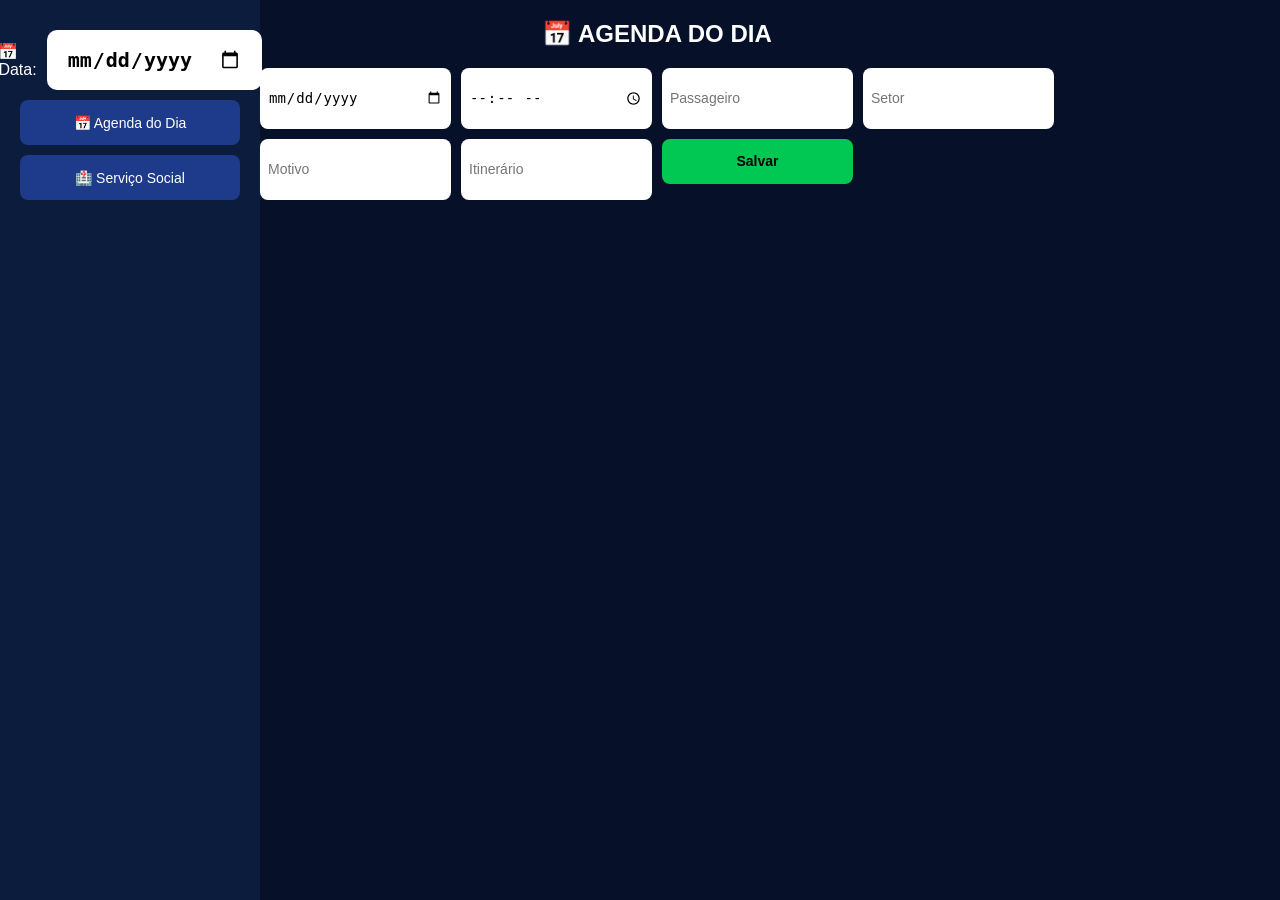
==== agenda.html @ dccde162 "Update agenda.html" ====
<!doctype html>
<html lang="pt-BR">

<head>
<meta charset="utf-8">
<title>Painel Frota</title>

<style>

body{
  margin:0;
  background:#071029;
  color:white;
  font-family:Arial;
}

/* LAYOUT */
.layout{
  display:flex;
  height:100vh;
}

.sidebar{
  width:220px;
  background:#0b1c3d;
  padding:20px;
}

.sidebar h2{
  text-align:center;
}

.sidebar button{
  width:100%;
  margin-bottom:10px;
  padding:12px;
  border:none;
  background:#1e3a8a;
  border-radius:8px;
  color:white;
  cursor:pointer;
}

.conteudo{
  flex:1;
  padding:20px;
  overflow:auto;
}

/* KPIs */
.kpis{
  display:flex;
  gap:10px;
  margin-bottom:20px;
}

.card{
  flex:1;
  background:#1e2f5c;
  padding:15px;
  text-align:center;
  border-radius:10px;
}

/* FORM */
.formulario{
  display:grid;
  grid-template-columns:repeat(4,1fr);
  gap:10px;
  margin-bottom:20px;
}

.formulario input, select, button{
  height:45px;
  border-radius:8px;
  border:none;
  font-size:14px;
  padding:8px;
}

.formulario button{
  background:#00c853;
  font-weight:bold;
  cursor:pointer;
}

/* TABLE */
table{
  width:100%;
  border-collapse:collapse;
}

th{
  background:#2c4078;
  padding:10px;
}

td{
  padding:8px;
  text-align:center;
  border:1px solid #1e2f5c;
}
  
td[contenteditable="true"]{
  cursor:text;
}

td[contenteditable="true"]:focus{
  background:#1e3a8a;
  outline:none;
}

tr:nth-child(even){
  background:#0c1d40;
}

/* STATUS */
.status{
  padding:4px 8px;
  border-radius:10px;
  font-size:12px;
}

.pendente{background:#fbc02d}
.ok{background:#00c853}
.cancelado{background:#d32f2f}

</style>
</head>

<body>






  

<div class="layout">


 

<!-- MENU --><aside class="sidebar">

<div style="
  display:flex;
  justify-content:center;
  align-items:center;
  gap:10px;
  padding:10px;
">

  <label>📅 Data:</label>

  <input
  type="date"
  id="filtroData"
  onchange="carregarAgenda();
    carregarSocial()"
    style="
      padding:20px;
      border-radius:10px;
      border:none;
      font-size:20px;
      font-weight:bold;
      height:20px;
    "
  >

</div>




  
  <button onclick="mostrarTela('agenda')">📅 Agenda do Dia</button>
  <button onclick="mostrarTela('social')">🏥 Serviço Social</button>
</aside>

<main>

  <!-- AGENDA DO DIA -->
  <div id="telaAgenda">

  <h2 style="text-align:center;">📅 AGENDA DO DIA</h2>

  <div class="formulario">

    <input type="date" id="dataAgenda">
    <input type="time" id="horaAgenda">

    <input type="text" id="passageiroAgenda" placeholder="Passageiro">
    <input type="text" id="setorAgenda" placeholder="Setor">
    <input type="text" id="motivoAgenda" placeholder="Motivo">
    <input type="text" id="itinerarioAgenda" placeholder="Itinerário">

    <button onclick="salvarAgenda()">Salvar</button>

  </div>

  <div id="tabelaAgenda"></div>

</div>
  <!-- SERVIÇO SOCIAL -->
  <div id="telaSocial" style="display:none;">

  <h2 style="text-align:center;">🏥 AGENDA SERVIÇO SOCIAL</h2>

  <div class="formulario">

    <input type="date" id="dataSocial">

    <select id="periodoSocial">
      <option value="">Selecione o período</option>
      <option value="MANHÃ">MANHÃ</option>
      <option value="TARDE">TARDE</option>
    </select>

    <input type="text" id="passageiroSocial" placeholder="Passageiro">
    <input type="text" id="motivoSocial" placeholder="Motivo">
    <input type="text" id="itinerarioSocial" placeholder="Itinerário">

    <button onclick="salvarSocial()">Salvar</button>

  </div>



</div>
</main>



<script>

// =========================
// CONFIG
// =========================
const API_URL = "https://script.google.com/macros/s/AKfycbzRvc4ool4NLPyooFWJ-j-zzA49eV3-S1opO0h8Y_mKwrRRr5gr_MSVM9m4Zelsj-HI4g/exec";

  const SHEETS = {
  AGENDA: "AGENDA DO DIA",
  SOCIAL: "AGENDA SERVIÇO SOCIAL"

};


// =========================
// HELPERS
// =========================
const escapeHTML = str =>
  String(str ?? "")
    .replace(/&/g,"&amp;")
    .replace(/</g,"&lt;")
    .replace(/>/g,"&gt;")
    .replace(/"/g,"&quot;");

function statusHTML(s){
  const map = {
    "PENDENTE":"pendente",
    "CONCLUÍDO":"ok",
    "CANCELADO":"cancelado"
  };
  return `<span class="status ${map[s]||""}">${s||""}</span>`;
}

let loaded = {
  agenda: false,
  social: false
};

function mostrarTela(tela){

  telaAgenda.style.display = tela === "agenda" ? "block" : "none";
  telaSocial.style.display = tela === "social" ? "block" : "none";

  if(tela === "agenda" && !loaded.agenda){
    carregarAgenda();
    loaded.agenda = true;
  }

  if(tela === "social" && !loaded.social){
    carregarSocial();
    loaded.social = true;
  }
}
  

function toast(msg){
  console.log(msg);
  alert(msg); // pode evoluir depois
}

function formatarDataBR(dataISO){
  if(!dataISO) return "";
  const [ano, mes, dia] = dataISO.split("-");
  return `${dia}/${mes}/${ano}`;
}

function formatarHoraBR(hora){
  if(!hora) return "";
  return hora.slice(0,5); // HH:mm
}





  

// =========================
// API LAYER
// =========================
const API = {

  async listar(sheet){
    const res = await fetch(`${API_URL}?agenda=${sheet}`);
    return await res.json();
  },

  async salvar(data){
    await fetch(API_URL,{
      method:"POST",
      body:data
    });
  }

};

// =========================
// TABLE ENGINE
// =========================
dados.sort((a,b) => a[2].localeCompare(b[2]));
  
function renderTabela({target, dados, colunas, sheet}){

  let html = `
  <table>
    <thead><tr>
      ${colunas.map(c=>`<th>${c.label}</th>`).join("")}
      <th>Ações</th>
    </tr></thead>
    <tbody>
  `;

  dados.forEach(v => {

    const id = v[0];

    html += "<tr>";

    colunas.forEach(c => {

      let valor = v[c.index];

      if(c.render){
        valor = c.render(valor);
      } else {
        valor = escapeHTML(valor);
      }

      if(c.editable){
        html += `
        <td contenteditable="true"
          onblur="editarCampo('${id}','${c.field}',this.innerText,'${sheet}')">
          ${valor}
        </td>`;
      } else {
        html += `<td>${valor}</td>`;
      }

    });

    html += `
      <td>
        <button onclick="deletar('${id}','${sheet}')">🗑️</button>
      </td>
    `;

    html += "</tr>";

  });

  html += "</tbody></table>";

  document.getElementById(target).innerHTML = html;
}


// =========================
// CONTROLLERS
// =========================

async function carregarAgenda(){
  
  const dataSelecionada = filtroData.value;
  const res = await API.listar(SHEETS.AGENDA);

  if(!res.success){
    toast("Erro: " + res.erro);
    return;
  }

  let dados = res.dados;

  // ✅ FILTRO POR DATA
  if(dataSelecionada){
    dados = dados.filter(v => v[1] === dataSelecionada);
  }

  dados.sort((a,b) => a[2].localeCompare(b[2]));

  renderTabela({
    target:"tabelaAgenda",
    dados:res.dados,
    sheet:SHEETS.AGENDA, // ✅ corrigido
    colunas:[
      {label:"Data", index:1, field:"data", editable:true, render:(v)=>formatarDataBR(v)},
      {label:"Hora", index:2, field:"hora", editable:true, render:(v)=>formatarHoraBR(v)},
      {label:"Passageiro", index:3, field:"passageiro", editable:true},
      {label:"Setor", index:4, field:"setor", editable:true},
      {label:"Motivo", index:5, field:"motivo", editable:true},
      {label:"Itinerário", index:6, field:"itinerario", editable:true},
      {label:"Status", index:7, field:"status", render:statusHTML}
    ]
  });
}



async function carregarSocial(){

  const res = await API.listar(SHEETS.SOCIAL);

  if(!res.success){
    toast("Erro: " + res.erro);
    return;
  }
  
  dados.sort((a,b) => a[2].localeCompare(b[2]));
  
  renderTabela({
    target:"tabelaServicoSocial",
    dados:res.dados,
    sheet:SHEETS.SOCIAL, // ✅ corrigido
    colunas:[
      {label:"Data", index:1, field:"data", editable:true, render:(v)=>formatarDataBR(v)},
      {label:"Período", index:2, field:"hora", editable:true},
      {label:"Passageiro", index:3, field:"passageiro", editable:true},
      {label:"Motivo", index:5, field:"motivo", editable:true},
      {label:"Itinerário", index:6, field:"itinerario", editable:true},
      {label:"Status", index:7, field:"status", render:statusHTML}
    ]
  });
}


// =========================
// ACTIONS
// =========================

async function salvarAgenda(){

  const form = new FormData();

  form.append("acao","novo");
  form.append("agenda", SHEETS.AGENDA); // ✅ corrigido

  form.append("data", dataAgenda.value);
  form.append("hora", horaAgenda.value);
  form.append("passageiro", passageiroAgenda.value);
  form.append("setor", setorAgenda.value);
  form.append("motivo", motivoAgenda.value);
  form.append("itinerario", itinerarioAgenda.value);

  await API.salvar(form);

  limparAgenda();
  carregarAgenda();
  toast("Salvo ✅");
}


async function salvarSocial(){

  const form = new FormData();

  form.append("acao","novo");
  form.append("agenda", SHEETS.SOCIAL); // ✅ corrigido

  form.append("data", dataSocial.value);
  form.append("hora", periodoSocial.value);
  form.append("passageiro", passageiroSocial.value);
  form.append("setor","");
  form.append("motivo", motivoSocial.value);
  form.append("itinerario", itinerarioSocial.value);

  await API.salvar(form);

  limparSocial();
  carregarSocial();
  toast("Salvo ✅");
}


// =========================
// EDIT / DELETE
// =========================

async function editarCampo(id, campo, valor, agenda){
  const form = new FormData();
  form.append("acao","editar_campo");
  form.append("id",id);
  form.append("campo",campo);
  form.append("valor",valor);
  form.append("agenda",agenda);

  await API.salvar(form);
}

async function deletar(id, agenda){

  if(!confirm("Deseja excluir?")) return;

  const form = new FormData();
  form.append("acao","deletar");
  form.append("id",id);
  form.append("agenda",agenda);

  await API.salvar(form);

  carregarAgenda();
  carregarSocial();

  toast("Excluído ✅");
}



// =========================
// UTILS
// =========================

function limparAgenda(){
  ["dataAgenda","horaAgenda","passageiroAgenda","setorAgenda","motivoAgenda","itinerarioAgenda"]
  .forEach(id=>document.getElementById(id).value="");
}

function limparSocial(){
  ["dataSocial","periodoSocial","passageiroSocial","motivoSocial","itinerarioSocial"]
  .forEach(id=>document.getElementById(id).value="");
}

function mostrarTela(tela){

  telaAgenda.style.display = tela === "agenda" ? "block" : "none";
  telaSocial.style.display = tela === "social" ? "block" : "none";
}


// =========================
// INIT
// =========================

function init(){

  const hoje = new Date().toISOString().split("T")[0];
  filtroData.value = hoje;

  mostrarTela("agenda");
  carregarAgenda();
}

init();

</script>

</body>
</html>
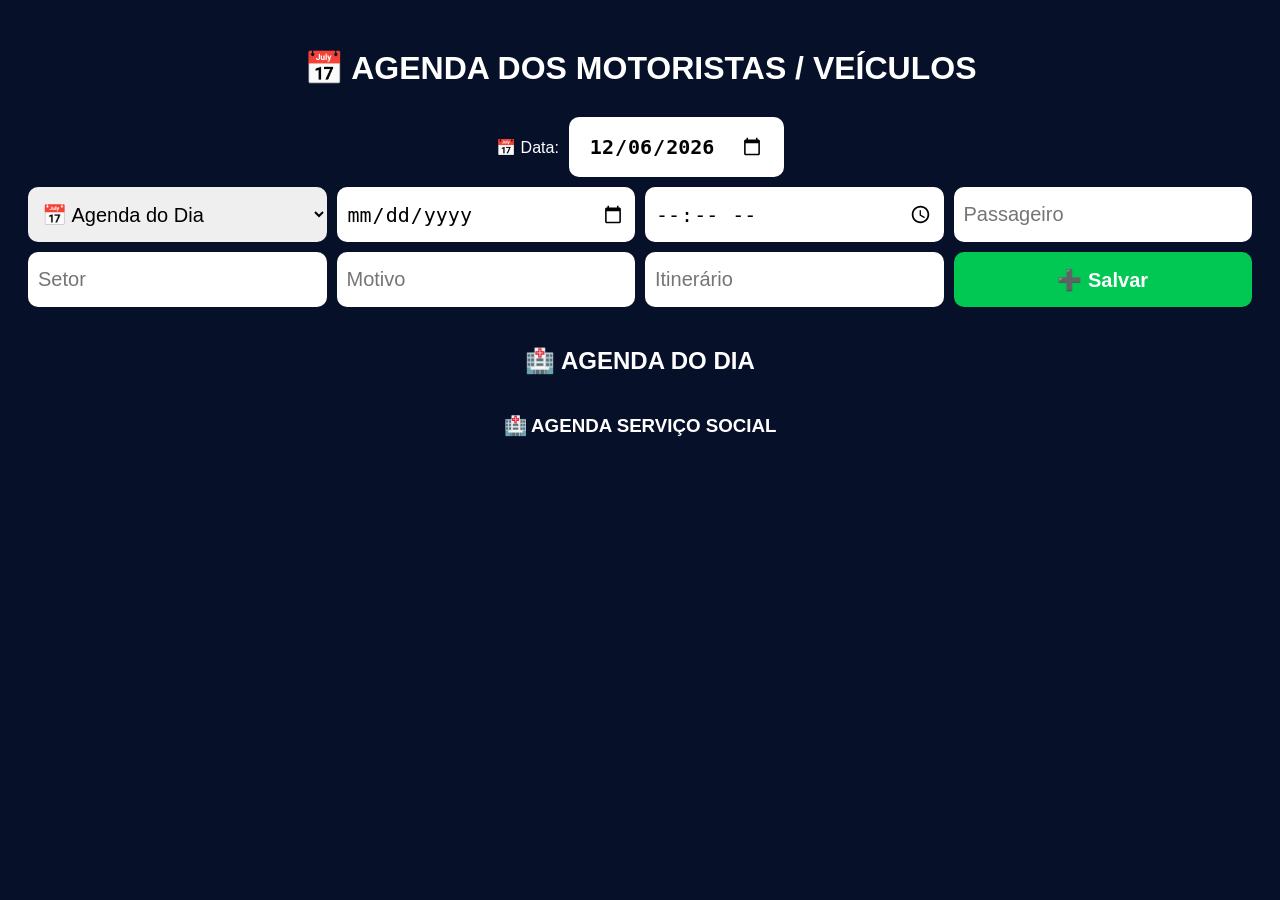
==== commit c367f1be: "Update agenda.html" ====
--- a/agenda.html
+++ b/agenda.html
@@ -2,89 +2,25 @@
 <html lang="pt-BR">
 
 <head>
+
 <meta charset="utf-8">
-<title>Painel Frota</title>
+
+<title>Agenda Completa</title>
 
 <style>
 
 body{
-  margin:0;
   background:#071029;
   color:white;
   font-family:Arial;
-}
-
-/* LAYOUT */
-.layout{
-  display:flex;
-  height:100vh;
-}
-
-.sidebar{
-  width:220px;
-  background:#0b1c3d;
   padding:20px;
 }
 
-.sidebar h2{
+h1{
   text-align:center;
-}
-
-.sidebar button{
-  width:100%;
-  margin-bottom:10px;
-  padding:12px;
-  border:none;
-  background:#1e3a8a;
-  border-radius:8px;
-  color:white;
-  cursor:pointer;
-}
-
-.conteudo{
-  flex:1;
-  padding:20px;
-  overflow:auto;
-}
-
-/* KPIs */
-.kpis{
-  display:flex;
-  gap:10px;
   margin-bottom:20px;
 }
 
-.card{
-  flex:1;
-  background:#1e2f5c;
-  padding:15px;
-  text-align:center;
-  border-radius:10px;
-}
-
-/* FORM */
-.formulario{
-  display:grid;
-  grid-template-columns:repeat(4,1fr);
-  gap:10px;
-  margin-bottom:20px;
-}
-
-.formulario input, select, button{
-  height:45px;
-  border-radius:8px;
-  border:none;
-  font-size:14px;
-  padding:8px;
-}
-
-.formulario button{
-  background:#00c853;
-  font-weight:bold;
-  cursor:pointer;
-}
-
-/* TABLE */
 table{
   width:100%;
   border-collapse:collapse;
@@ -92,57 +28,101 @@
 
 th{
   background:#2c4078;
+  padding:12px;
+}
+
+td{
   padding:10px;
-}
-
-td{
-  padding:8px;
   text-align:center;
   border:1px solid #1e2f5c;
 }
-  
-td[contenteditable="true"]{
-  cursor:text;
-}
-
-td[contenteditable="true"]:focus{
-  background:#1e3a8a;
-  outline:none;
-}
 
 tr:nth-child(even){
   background:#0c1d40;
 }
 
-/* STATUS */
-.status{
-  padding:4px 8px;
+tr:nth-child(odd){
+  background:#0e224d;
+}
+
+
+
+.formulario{
+
+display:grid;
+grid-template-columns:
+repeat(4,1fr);
+font-size:12px;
+gap:10px;
+margin-bottom:20px;
+
+}
+
+.formulario input,
+.formulario select{
+
+  width:100%;
+  height:55px;
+
+  padding:10px;
+
+  font-size:20px;
+
+  border:none;
   border-radius:10px;
-  font-size:12px;
-}
-
-.pendente{background:#fbc02d}
-.ok{background:#00c853}
-.cancelado{background:#d32f2f}
+
+  box-sizing:border-box;
+}
+
+.formulario button{
+
+  background:#00c853;
+  color:white;
+
+  height:55px;
+  font-size:20px;
+  font-weight:bold;
+
+  border:none;
+  border-radius:10px;
+
+  cursor:pointer;
+
+  transition:0.2s;
+
+}
+
+.formulario button:hover{
+
+  transform:scale(1.03);
+
+}
+
+  #campoHora,
+#campoPeriodo{
+  width:100%;
+}
+
+#campoHora input,
+#campoPeriodo select{
+  width:100%;
+  height:55px;
+  box-sizing:border-box;
+}
+
+
+
+
+  
 
 </style>
+
 </head>
 
 <body>
 
-
-
-
-
-
-  
-
-<div class="layout">
-
-
- 
-
-<!-- MENU --><aside class="sidebar">
+<h1>📅 AGENDA DOS MOTORISTAS / VEÍCULOS</h1>
+
 
 <div style="
   display:flex;
@@ -158,7 +138,7 @@
   type="date"
   id="filtroData"
   onchange="carregarAgenda();
-    carregarSocial()"
+    carregarServicoSocial()"
     style="
       padding:20px;
       border-radius:10px;
@@ -174,406 +154,558 @@
 
 
 
-  
-  <button onclick="mostrarTela('agenda')">📅 Agenda do Dia</button>
-  <button onclick="mostrarTela('social')">🏥 Serviço Social</button>
-</aside>
-
-<main>
-
-  <!-- AGENDA DO DIA -->
-  <div id="telaAgenda">
-
-  <h2 style="text-align:center;">📅 AGENDA DO DIA</h2>
-
-  <div class="formulario">
-
-    <input type="date" id="dataAgenda">
-    <input type="time" id="horaAgenda">
-
-    <input type="text" id="passageiroAgenda" placeholder="Passageiro">
-    <input type="text" id="setorAgenda" placeholder="Setor">
-    <input type="text" id="motivoAgenda" placeholder="Motivo">
-    <input type="text" id="itinerarioAgenda" placeholder="Itinerário">
-
-    <button onclick="salvarAgenda()">Salvar</button>
-
-  </div>
-
-  <div id="tabelaAgenda"></div>
-
+<div class="formulario">
+
+<select id="tipoAgenda" onchange="atualizarFormulario()">
+ 
+  <option value="AGENDA DO DIA">📅 Agenda do Dia</option>
+  <option value="AGENDA SERVIÇO SOCIAL">🏥 Agenda Serviço Social</option>
+</select>
+
+  
+
+<input type="date" id="novaData">
+
+<div id="campoHora">
+  <input type="time" id="novaHora">
 </div>
-  <!-- SERVIÇO SOCIAL -->
-  <div id="telaSocial" style="display:none;">
-
-  <h2 style="text-align:center;">🏥 AGENDA SERVIÇO SOCIAL</h2>
-
-  <div class="formulario">
-
-    <input type="date" id="dataSocial">
-
-    <select id="periodoSocial">
-      <option value="">Selecione o período</option>
-      <option value="MANHÃ">MANHÃ</option>
-      <option value="TARDE">TARDE</option>
-    </select>
-
-    <input type="text" id="passageiroSocial" placeholder="Passageiro">
-    <input type="text" id="motivoSocial" placeholder="Motivo">
-    <input type="text" id="itinerarioSocial" placeholder="Itinerário">
-
-    <button onclick="salvarSocial()">Salvar</button>
-
-  </div>
-
-
-
+
+<div id="campoPeriodo" style="display:none">
+  <select id="novoPeriodo">
+    <option value="">Selecione o período</option>
+    <option value="MANHÃ">MANHÃ</option>
+    <option value="TARDE">TARDE</option>
+  </select>
 </div>
-</main>
-
-
+
+<input
+type="text"
+id="novoPassageiro"
+placeholder="Passageiro"
+
+>
+
+<input
+type="text"
+id="novoSetor"
+placeholder="Setor"
+
+>
+
+<input
+type="text"
+id="novoMotivo"
+placeholder="Motivo"
+
+>
+
+<input
+type="text"
+id="novoItinerario"
+placeholder="Itinerário"
+
+>
+
+
+
+
+
+  
+
+<button onclick="salvarAgenda()">
+➕ Salvar
+</button>
+
+</div>
+
+
+
+
+     <h2 style="margin-top:40px;text-align:center;">
+🏥 AGENDA DO DIA
+</h2>
+
+ 
+
+<div id="tabela"></div>
+
+   <h3 style="margin-top:40px;text-align:center;">
+🏥 AGENDA SERVIÇO SOCIAL
+</h3>
+
+<div id="tabelaServicoSocial"></div>
+  
 
 <script>
 
-// =========================
-// CONFIG
-// =========================
-const API_URL = "https://script.google.com/macros/s/AKfycbzRvc4ool4NLPyooFWJ-j-zzA49eV3-S1opO0h8Y_mKwrRRr5gr_MSVM9m4Zelsj-HI4g/exec";
-
-  const SHEETS = {
-  AGENDA: "AGENDA DO DIA",
-  SOCIAL: "AGENDA SERVIÇO SOCIAL"
-
-};
-
-
-// =========================
-// HELPERS
-// =========================
-const escapeHTML = str =>
-  String(str ?? "")
-    .replace(/&/g,"&amp;")
-    .replace(/</g,"&lt;")
-    .replace(/>/g,"&gt;")
-    .replace(/"/g,"&quot;");
-
-function statusHTML(s){
-  const map = {
-    "PENDENTE":"pendente",
-    "CONCLUÍDO":"ok",
-    "CANCELADO":"cancelado"
-  };
-  return `<span class="status ${map[s]||""}">${s||""}</span>`;
-}
-
-let loaded = {
-  agenda: false,
-  social: false
-};
-
-function mostrarTela(tela){
-
-  telaAgenda.style.display = tela === "agenda" ? "block" : "none";
-  telaSocial.style.display = tela === "social" ? "block" : "none";
-
-  if(tela === "agenda" && !loaded.agenda){
-    carregarAgenda();
-    loaded.agenda = true;
+  
+
+  const SHEET_ID =
+"14T7zF0likp8YGeycOYBcOs9INY9gvMzpt7SMfghE8P4";
+
+
+  const parseGviz = txt =>
+
+JSON.parse(
+  txt.substring(
+    txt.indexOf("{"),
+    txt.lastIndexOf("}") + 1
+  )
+);
+
+const getCell = c =>
+  c?.f ?? c?.v ?? "";
+
+
+
+function atualizarFormulario(){
+
+  const tipo =
+  document.getElementById("tipoAgenda").value;
+
+  document.getElementById("campoHora").style.display =
+    tipo === "AGENDA DO DIA"
+      ? "block"
+      : "none";
+
+  document.getElementById("campoPeriodo").style.display =
+    tipo === "AGENDA SERVIÇO SOCIAL"
+      ? "block"
+      : "none";
+
+}
+
+  
+
+
+  async function carregarAgenda(){
+
+const query =
+"select B,C,D,E,F,G,H";
+
+const url =
+
+`https://docs.google.com/spreadsheets/d/${SHEET_ID}/gviz/tq` +
+
+`?sheet=${encodeURIComponent("AGENDA DO DIA")}` +
+
+`&tq=${encodeURIComponent(query)}` +
+
+`&tqx=out:json`;
+
+const res =
+  await fetch(url);
+
+const json =
+  parseGviz(await res.text());
+
+const rows =
+  json.table.rows || [];
+
+
+let agendaFiltrada = [];
+
+const dataSelecionada =
+  document.getElementById("filtroData")?.value;
+
+if(dataSelecionada){
+
+  const dataBR =
+    dateToBR(dataSelecionada);
+
+  
+
+  agendaFiltrada =
+    rows.filter(row=>{
+
+      const v =
+        (row.c || []).map(getCell);
+
+      return String(v[0] || "").trim() === dataBR;
+
+    });
+
+}else{
+
+  const hoje = new Date();
+
+  hoje.setHours(0,0,0,0);
+
+  agendaFiltrada =
+    rows.filter(row=>{
+
+      const v =
+        (row.c || []).map(getCell);
+
+      const dataTexto =
+        String(v[0] || "");
+
+      let dataAgenda;
+
+      // formato DD/MM/YYYY
+      if(dataTexto.includes("/")){
+
+        const partes =
+          dataTexto.split("/");
+
+        dataAgenda =
+          new Date(
+            partes[2],
+            partes[1]-1,
+            partes[0]
+          );
+
+      }
+
+      // formato YYYY-MM-DD
+      else if(dataTexto.includes("-")){
+
+        dataAgenda =
+          new Date(dataTexto);
+
+      }
+
+      return dataAgenda >= hoje;
+
+    });
+
+
+}
+
+
+function dateToBR(dataISO){
+
+  if(!dataISO) return "";
+
+  const [ano,mes,dia] =
+    dataISO.split("-");
+
+  return `${dia}/${mes}/${ano}`;
+}
+    
+
+
+  agendaFiltrada.sort((a,b)=>{
+
+  const va =
+    (a.c || []).map(getCell);
+
+  const vb =
+    (b.c || []).map(getCell);
+
+  function criarDataHora(data,hora){
+
+    let d;
+
+    if(String(data).includes("/")){
+
+      const p =
+        String(data).split("/");
+
+      d = new Date(
+        p[2],
+        p[1]-1,
+        p[0]
+      );
+
+    }else{
+
+      d = new Date(data);
+
+    }
+
+    const h =
+      String(hora || "00:00")
+        .split(":");
+
+    d.setHours(
+      Number(h[0]),
+      Number(h[1]),
+      0,
+      0
+    );
+
+    return d;
+
   }
 
-  if(tela === "social" && !loaded.social){
-    carregarSocial();
-    loaded.social = true;
+  return (
+    criarDataHora(va[0],va[1]) -
+    criarDataHora(vb[0],vb[1])
+  );
+
+});
+
+
+
+  let html =
+
+`
+<table>
+
+<thead>
+
+<tr>
+
+<th>Data</th>
+<th>Hora</th>
+<th>Passageiro</th>
+<th>Setor</th>
+<th>Motivo</th>
+<th>Itinerário</th>
+<th>Status</th>
+
+</tr>
+
+</thead>
+
+<tbody>
+`;
+
+
+  agendaFiltrada.forEach(row=>{
+
+const v =
+  (row.c || []).map(getCell);
+
+html += `
+
+<tr>
+
+<td>${v[0]}</td>
+<td>${v[1]}</td>
+<td>${v[2]}</td>
+<td>${v[3]}</td>
+<td>${v[4]}</td>
+<td>${v[5]}</td>
+<td>${v[6]}</td>
+
+</tr>
+
+`;
+
+});
+
+
+  html += `
+</tbody>
+</table>
+`;
+
+document.getElementById(
+"tabela"
+).innerHTML = html;
+
+}
+
+
+
+async function carregarServicoSocial(){
+
+  const query =
+  "select B,C,D,F,G,H";
+
+  const url =
+  `https://docs.google.com/spreadsheets/d/${SHEET_ID}/gviz/tq` +
+  `?sheet=${encodeURIComponent("AGENDA SERVIÇO SOCIAL")}` +
+  `&tq=${encodeURIComponent(query)}` +
+  `&tqx=out:json`;
+
+  const res =
+  await fetch(url);
+
+  const json =
+  parseGviz(await res.text());
+
+  const rows =
+  json.table.rows || [];
+
+  const dataSelecionada =
+  document.getElementById("filtroData")?.value;
+
+  let agendaFiltrada = [];
+
+  if(dataSelecionada){
+
+    const [ano,mes,dia] =
+    dataSelecionada.split("-");
+
+    const dataBR =
+    `${dia}/${mes}/${ano}`;
+
+    agendaFiltrada =
+    rows.filter(row=>{
+
+      const v =
+      (row.c || []).map(getCell);
+
+      return String(v[0] || "").trim() === dataBR;
+
+    });
+
+  }else{
+
+    agendaFiltrada = rows;
+
   }
-}
-  
-
-function toast(msg){
-  console.log(msg);
-  alert(msg); // pode evoluir depois
-}
-
-function formatarDataBR(dataISO){
-  if(!dataISO) return "";
-  const [ano, mes, dia] = dataISO.split("-");
-  return `${dia}/${mes}/${ano}`;
-}
-
-function formatarHoraBR(hora){
-  if(!hora) return "";
-  return hora.slice(0,5); // HH:mm
-}
-
-
-
-
-
-  
-
-// =========================
-// API LAYER
-// =========================
-const API = {
-
-  async listar(sheet){
-    const res = await fetch(`${API_URL}?agenda=${sheet}`);
-    return await res.json();
-  },
-
-  async salvar(data){
-    await fetch(API_URL,{
-      method:"POST",
-      body:data
-    });
-  }
-
-};
-
-// =========================
-// TABLE ENGINE
-// =========================
-dados.sort((a,b) => a[2].localeCompare(b[2]));
-  
-function renderTabela({target, dados, colunas, sheet}){
+
+  // Ordenar pelo período
+  agendaFiltrada.sort((a,b)=>{
+
+    const va =
+    (a.c || []).map(getCell);
+
+    const vb =
+    (b.c || []).map(getCell);
+
+    return String(va[1] || "")
+      .localeCompare(String(vb[1] || ""));
+  });
 
   let html = `
   <table>
-    <thead><tr>
-      ${colunas.map(c=>`<th>${c.label}</th>`).join("")}
-      <th>Ações</th>
-    </tr></thead>
+
+    <thead>
+      <tr>
+        <th>Data</th>
+        <th>Período</th>
+        <th>Passageiro</th>
+        <th>Motivo</th>
+        <th>Itinerário</th>
+        <th>Status</th>
+      </tr>
+    </thead>
+
     <tbody>
   `;
 
-  dados.forEach(v => {
-
-    const id = v[0];
-
-    html += "<tr>";
-
-    colunas.forEach(c => {
-
-      let valor = v[c.index];
-
-      if(c.render){
-        valor = c.render(valor);
-      } else {
-        valor = escapeHTML(valor);
-      }
-
-      if(c.editable){
-        html += `
-        <td contenteditable="true"
-          onblur="editarCampo('${id}','${c.field}',this.innerText,'${sheet}')">
-          ${valor}
-        </td>`;
-      } else {
-        html += `<td>${valor}</td>`;
-      }
-
-    });
+  agendaFiltrada.forEach(row=>{
+
+    const v =
+    (row.c || []).map(getCell);
 
     html += `
-      <td>
-        <button onclick="deletar('${id}','${sheet}')">🗑️</button>
-      </td>
+    <tr>
+
+      <td>${v[0] || ""}</td>
+      <td>${v[1] || ""}</td>
+      <td>${v[2] || ""}</td>
+      <td>${v[3] || ""}</td>
+      <td>${v[4] || ""}</td>
+      <td>${v[5] || ""}</td>
+
+    </tr>
     `;
-
-    html += "</tr>";
-
   });
 
-  html += "</tbody></table>";
-
-  document.getElementById(target).innerHTML = html;
-}
-
-
-// =========================
-// CONTROLLERS
-// =========================
-
-async function carregarAgenda(){
-  
-  const dataSelecionada = filtroData.value;
-  const res = await API.listar(SHEETS.AGENDA);
-
-  if(!res.success){
-    toast("Erro: " + res.erro);
-    return;
+  html += `
+    </tbody>
+  </table>
+  `;
+
+  document.getElementById(
+    "tabelaServicoSocial"
+  ).innerHTML = html;
+
+}
+
+  
+
+
+  const hoje = new Date();
+
+document.getElementById("filtroData").value =
+  hoje.toISOString().split("T")[0];
+
+
+
+const WEBAPP =
+"https://script.google.com/macros/s/AKfycbzxrVkwIFJyCQlY70adSNe_5_UVYZUHMZ5G-25bLY-TiaHDlcRi1Lv-T-nPKYBO3Vz9iQ/exec";
+
+async function salvarAgenda(){
+
+
+const tipoAgenda =
+document.getElementById("tipoAgenda").value;
+
+const horaOuPeriodo =
+tipoAgenda === "AGENDA SERVIÇO SOCIAL"
+  ? document.getElementById("novoPeriodo").value
+  : document.getElementById("novaHora").value;
+
+
+
+  
+
+  const payload = {
+
+  agenda: tipoAgenda,
+
+  data: document.getElementById("novaData").value,
+
+  hora: horaOuPeriodo,
+
+  passageiro: document.getElementById("novoPassageiro").value,
+
+  setor: document.getElementById("novoSetor").value,
+
+  motivo: document.getElementById("novoMotivo").value,
+
+  itinerario: document.getElementById("novoItinerario").value
+
+};
+
+ const formData = new FormData();
+
+formData.append("agenda", payload.agenda);
+  
+formData.append("data", payload.data);
+formData.append("hora", payload.hora);
+formData.append("passageiro", payload.passageiro);
+formData.append("setor", payload.setor);
+formData.append("motivo", payload.motivo);
+formData.append("itinerario", payload.itinerario);
+
+const res = await fetch(WEBAPP,{
+  method:"POST",
+  body:formData
+});
+
+
+  const json = await res.json();
+
+  if(json.success){
+
+    document.getElementById("novaData").value = "";
+    document.getElementById("novaHora").value = "";
+    document.getElementById("novoPassageiro").value = "";
+    document.getElementById("novoSetor").value = "";
+    document.getElementById("novoMotivo").value = "";
+    document.getElementById("novoItinerario").value = "";
+
+    alert("Agendamento incluído!");
+
+    carregarAgenda();
+     carregarServicoSocial();
+  }else{
+
+    alert("Erro ao gravar.");
+   
   }
 
-  let dados = res.dados;
-
-  // ✅ FILTRO POR DATA
-  if(dataSelecionada){
-    dados = dados.filter(v => v[1] === dataSelecionada);
-  }
-
-  dados.sort((a,b) => a[2].localeCompare(b[2]));
-
-  renderTabela({
-    target:"tabelaAgenda",
-    dados:res.dados,
-    sheet:SHEETS.AGENDA, // ✅ corrigido
-    colunas:[
-      {label:"Data", index:1, field:"data", editable:true, render:(v)=>formatarDataBR(v)},
-      {label:"Hora", index:2, field:"hora", editable:true, render:(v)=>formatarHoraBR(v)},
-      {label:"Passageiro", index:3, field:"passageiro", editable:true},
-      {label:"Setor", index:4, field:"setor", editable:true},
-      {label:"Motivo", index:5, field:"motivo", editable:true},
-      {label:"Itinerário", index:6, field:"itinerario", editable:true},
-      {label:"Status", index:7, field:"status", render:statusHTML}
-    ]
-  });
-}
-
-
-
-async function carregarSocial(){
-
-  const res = await API.listar(SHEETS.SOCIAL);
-
-  if(!res.success){
-    toast("Erro: " + res.erro);
-    return;
-  }
-  
-  dados.sort((a,b) => a[2].localeCompare(b[2]));
-  
-  renderTabela({
-    target:"tabelaServicoSocial",
-    dados:res.dados,
-    sheet:SHEETS.SOCIAL, // ✅ corrigido
-    colunas:[
-      {label:"Data", index:1, field:"data", editable:true, render:(v)=>formatarDataBR(v)},
-      {label:"Período", index:2, field:"hora", editable:true},
-      {label:"Passageiro", index:3, field:"passageiro", editable:true},
-      {label:"Motivo", index:5, field:"motivo", editable:true},
-      {label:"Itinerário", index:6, field:"itinerario", editable:true},
-      {label:"Status", index:7, field:"status", render:statusHTML}
-    ]
-  });
-}
-
-
-// =========================
-// ACTIONS
-// =========================
-
-async function salvarAgenda(){
-
-  const form = new FormData();
-
-  form.append("acao","novo");
-  form.append("agenda", SHEETS.AGENDA); // ✅ corrigido
-
-  form.append("data", dataAgenda.value);
-  form.append("hora", horaAgenda.value);
-  form.append("passageiro", passageiroAgenda.value);
-  form.append("setor", setorAgenda.value);
-  form.append("motivo", motivoAgenda.value);
-  form.append("itinerario", itinerarioAgenda.value);
-
-  await API.salvar(form);
-
-  limparAgenda();
-  carregarAgenda();
-  toast("Salvo ✅");
-}
-
-
-async function salvarSocial(){
-
-  const form = new FormData();
-
-  form.append("acao","novo");
-  form.append("agenda", SHEETS.SOCIAL); // ✅ corrigido
-
-  form.append("data", dataSocial.value);
-  form.append("hora", periodoSocial.value);
-  form.append("passageiro", passageiroSocial.value);
-  form.append("setor","");
-  form.append("motivo", motivoSocial.value);
-  form.append("itinerario", itinerarioSocial.value);
-
-  await API.salvar(form);
-
-  limparSocial();
-  carregarSocial();
-  toast("Salvo ✅");
-}
-
-
-// =========================
-// EDIT / DELETE
-// =========================
-
-async function editarCampo(id, campo, valor, agenda){
-  const form = new FormData();
-  form.append("acao","editar_campo");
-  form.append("id",id);
-  form.append("campo",campo);
-  form.append("valor",valor);
-  form.append("agenda",agenda);
-
-  await API.salvar(form);
-}
-
-async function deletar(id, agenda){
-
-  if(!confirm("Deseja excluir?")) return;
-
-  const form = new FormData();
-  form.append("acao","deletar");
-  form.append("id",id);
-  form.append("agenda",agenda);
-
-  await API.salvar(form);
-
-  carregarAgenda();
-  carregarSocial();
-
-  toast("Excluído ✅");
-}
-
-
-
-// =========================
-// UTILS
-// =========================
-
-function limparAgenda(){
-  ["dataAgenda","horaAgenda","passageiroAgenda","setorAgenda","motivoAgenda","itinerarioAgenda"]
-  .forEach(id=>document.getElementById(id).value="");
-}
-
-function limparSocial(){
-  ["dataSocial","periodoSocial","passageiroSocial","motivoSocial","itinerarioSocial"]
-  .forEach(id=>document.getElementById(id).value="");
-}
-
-function mostrarTela(tela){
-
-  telaAgenda.style.display = tela === "agenda" ? "block" : "none";
-  telaSocial.style.display = tela === "social" ? "block" : "none";
-}
-
-
-// =========================
-// INIT
-// =========================
-
-function init(){
-
-  const hoje = new Date().toISOString().split("T")[0];
-  filtroData.value = hoje;
-
-  mostrarTela("agenda");
-  carregarAgenda();
-}
-
-init();
+}
+  
+
+carregarAgenda();
+carregarServicoSocial();
+atualizarFormulario();
+
+  setInterval(async () => {
+
+  await carregarAgenda();
+  await carregarServicoSocial();
+
+}, 30000);
 
 </script>
 
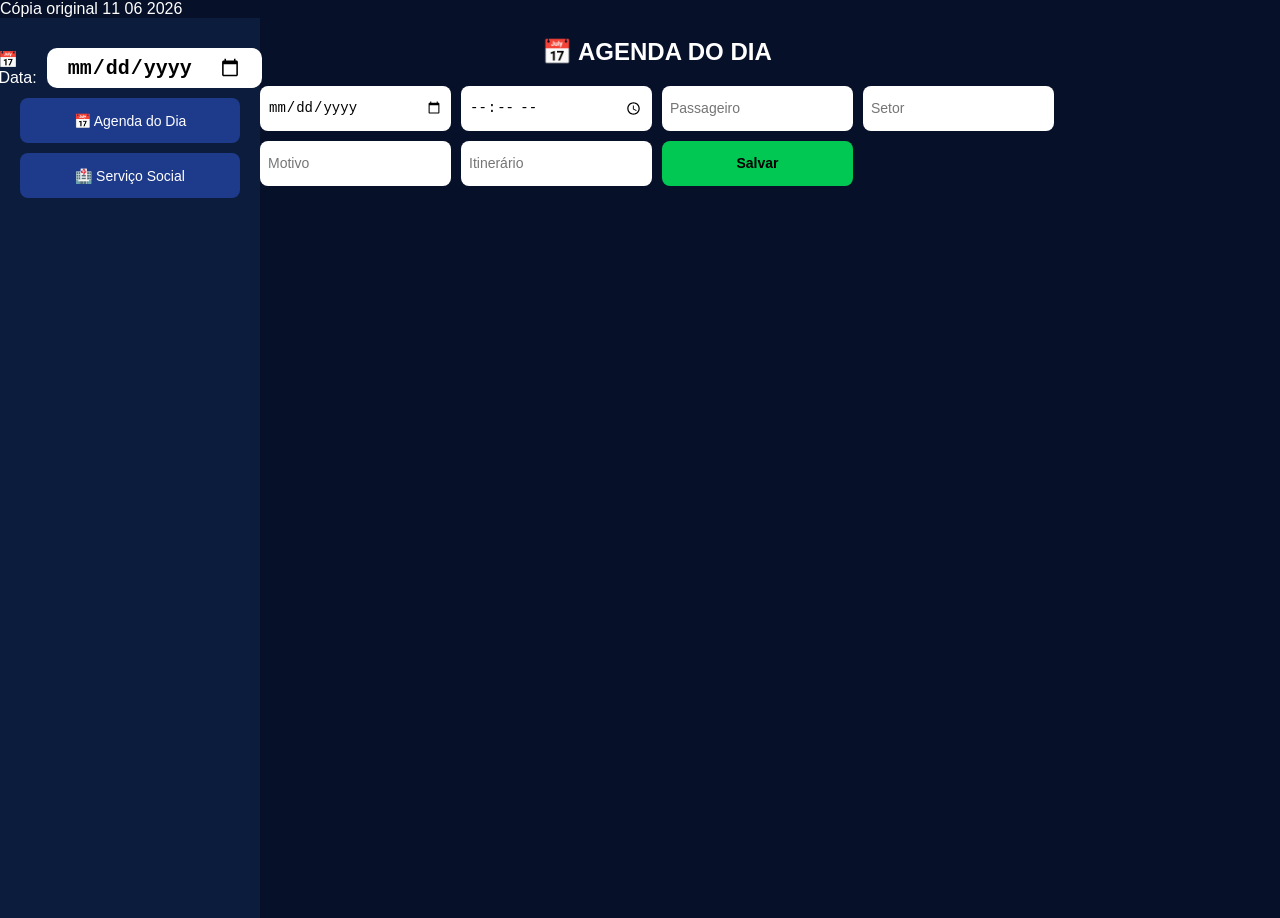
==== commit 081daf81: "Update agenda.html" ====
--- a/agenda.html
+++ b/agenda.html
@@ -1,26 +1,97 @@
+
+Cópia original 11 06 2026
+
+
+
+
+
 <!doctype html>
 <html lang="pt-BR">
 
 <head>
-
 <meta charset="utf-8">
-
-<title>Agenda Completa</title>
+<title>Painel Frota</title>
 
 <style>
 
 body{
+  margin:0;
   background:#071029;
   color:white;
   font-family:Arial;
+}
+
+/* LAYOUT */
+.layout{
+  display:flex;
+  height:100vh;
+}
+
+.sidebar{
+  width:220px;
+  background:#0b1c3d;
   padding:20px;
 }
 
-h1{
+.sidebar h2{
   text-align:center;
+}
+
+.sidebar button{
+  width:100%;
+  margin-bottom:10px;
+  padding:12px;
+  border:none;
+  background:#1e3a8a;
+  border-radius:8px;
+  color:white;
+  cursor:pointer;
+}
+
+.conteudo{
+  flex:1;
+  padding:20px;
+  overflow:auto;
+}
+
+/* KPIs */
+.kpis{
+  display:flex;
+  gap:10px;
   margin-bottom:20px;
 }
 
+.card{
+  flex:1;
+  background:#1e2f5c;
+  padding:15px;
+  text-align:center;
+  border-radius:10px;
+}
+
+/* FORM */
+.formulario{
+  display:grid;
+  grid-template-columns:repeat(4,1fr);
+  gap:10px;
+  margin-bottom:20px;
+}
+
+.formulario input, select, button{
+  height:45px;
+  border-radius:8px;
+  border:none;
+  font-size:14px;
+  padding:8px;
+}
+
+.formulario button{
+  background:#00c853;
+  font-weight:bold;
+  cursor:pointer;
+}
+
+/* TABLE */
 table{
   width:100%;
   border-collapse:collapse;
@@ -28,101 +99,57 @@
 
 th{
   background:#2c4078;
-  padding:12px;
+  padding:10px;
 }
 
 td{
-  padding:10px;
+  padding:8px;
   text-align:center;
   border:1px solid #1e2f5c;
 }
+  
+td[contenteditable="true"]{
+  cursor:text;
+}
+
+td[contenteditable="true"]:focus{
+  background:#1e3a8a;
+  outline:none;
+}
 
 tr:nth-child(even){
   background:#0c1d40;
 }
 
-tr:nth-child(odd){
-  background:#0e224d;
-}
-
-
-
-.formulario{
-
-display:grid;
-grid-template-columns:
-repeat(4,1fr);
-font-size:12px;
-gap:10px;
-margin-bottom:20px;
-
-}
-
-.formulario input,
-.formulario select{
-
-  width:100%;
-  height:55px;
-
-  padding:10px;
-
-  font-size:20px;
-
-  border:none;
+/* STATUS */
+.status{
+  padding:4px 8px;
   border-radius:10px;
-
-  box-sizing:border-box;
-}
-
-.formulario button{
-
-  background:#00c853;
-  color:white;
-
-  height:55px;
-  font-size:20px;
-  font-weight:bold;
-
-  border:none;
-  border-radius:10px;
-
-  cursor:pointer;
-
-  transition:0.2s;
-
-}
-
-.formulario button:hover{
-
-  transform:scale(1.03);
-
-}
-
-  #campoHora,
-#campoPeriodo{
-  width:100%;
-}
-
-#campoHora input,
-#campoPeriodo select{
-  width:100%;
-  height:55px;
-  box-sizing:border-box;
-}
+  font-size:12px;
+}
+
+.pendente{background:#fbc02d}
+.ok{background:#00c853}
+.cancelado{background:#d32f2f}
+
+</style>
+</head>
+
+<body>
+
+
 
 
 
 
   
 
-</style>
-
-</head>
-
-<body>
-
-<h1>📅 AGENDA DOS MOTORISTAS / VEÍCULOS</h1>
-
+<div class="layout">
+
+
+ 
+
+<!-- MENU --><aside class="sidebar">
 
 <div style="
   display:flex;
@@ -154,558 +181,379 @@
 
 
 
-<div class="formulario">
-
-<select id="tipoAgenda" onchange="atualizarFormulario()">
- 
-  <option value="AGENDA DO DIA">📅 Agenda do Dia</option>
-  <option value="AGENDA SERVIÇO SOCIAL">🏥 Agenda Serviço Social</option>
-</select>
-
   
-
-<input type="date" id="novaData">
-
-<div id="campoHora">
-  <input type="time" id="novaHora">
+  <button onclick="mostrarTela('agenda')">📅 Agenda do Dia</button>
+  <button onclick="mostrarTela('social')">🏥 Serviço Social</button>
+</aside>
+
+<main>
+
+  <!-- AGENDA DO DIA -->
+  <div id="telaAgenda">
+
+  <h2 style="text-align:center;">📅 AGENDA DO DIA</h2>
+
+  <div class="formulario">
+
+    <input type="date" id="dataAgenda">
+    <input type="time" id="horaAgenda">
+
+    <input type="text" id="passageiroAgenda" placeholder="Passageiro">
+    <input type="text" id="setorAgenda" placeholder="Setor">
+    <input type="text" id="motivoAgenda" placeholder="Motivo">
+    <input type="text" id="itinerarioAgenda" placeholder="Itinerário">
+
+    <button onclick="salvarAgenda()">Salvar</button>
+
+  </div>
+
+  <div id="tabelaAgenda"></div>
+
 </div>
-
-<div id="campoPeriodo" style="display:none">
-  <select id="novoPeriodo">
-    <option value="">Selecione o período</option>
-    <option value="MANHÃ">MANHÃ</option>
-    <option value="TARDE">TARDE</option>
-  </select>
+  <!-- SERVIÇO SOCIAL -->
+  <div id="telaSocial" style="display:none;">
+
+  <h2 style="text-align:center;">🏥 AGENDA SERVIÇO SOCIAL</h2>
+
+  <div class="formulario">
+
+    <input type="date" id="dataSocial">
+
+    <select id="periodoSocial">
+      <option value="">Selecione o período</option>
+      <option value="MANHÃ">MANHÃ</option>
+      <option value="TARDE">TARDE</option>
+    </select>
+
+    <input type="text" id="passageiroSocial" placeholder="Passageiro">
+    <input type="text" id="motivoSocial" placeholder="Motivo">
+    <input type="text" id="itinerarioSocial" placeholder="Itinerário">
+
+    <button onclick="salvarSocial()">Salvar</button>
+
+  </div>
+
+
+
 </div>
-
-<input
-type="text"
-id="novoPassageiro"
-placeholder="Passageiro"
-
->
-
-<input
-type="text"
-id="novoSetor"
-placeholder="Setor"
-
->
-
-<input
-type="text"
-id="novoMotivo"
-placeholder="Motivo"
-
->
-
-<input
-type="text"
-id="novoItinerario"
-placeholder="Itinerário"
-
->
-
-
-
-
-
+</main>
+
+
+
+<script>
+
+// =========================
+// CONFIG
+// =========================
+const API_URL = "https://script.google.com/macros/s/AKfycbzRvc4ool4NLPyooFWJ-j-zzA49eV3-S1opO0h8Y_mKwrRRr5gr_MSVM9m4Zelsj-HI4g/exec";
+
+  const SHEETS = {
+  AGENDA: "AGENDA DO DIA",
+  SOCIAL: "AGENDA SERVIÇO SOCIAL"
+
+};
+
+
+// =========================
+// HELPERS
+// =========================
+const escapeHTML = str =>
+  String(str ?? "")
+    .replace(/&/g,"&amp;")
+    .replace(/</g,"&lt;")
+    .replace(/>/g,"&gt;")
+    .replace(/"/g,"&quot;");
+
+function statusHTML(s){
+  const map = {
+    "PENDENTE":"pendente",
+    "CONCLUÍDO":"ok",
+    "CANCELADO":"cancelado"
+  };
+  return `<span class="status ${map[s]||""}">${s||""}</span>`;
+}
+
+let loaded = {
+  agenda: false,
+  social: false
+};
+
+function mostrarTela(tela){
+
+  telaAgenda.style.display = tela === "agenda" ? "block" : "none";
+  telaSocial.style.display = tela === "social" ? "block" : "none";
+
+  if(tela === "agenda" && !loaded.agenda){
+    carregarAgenda();
+    loaded.agenda = true;
+  }
+
+  if(tela === "social" && !loaded.social){
+    carregarSocial();
+    loaded.social = true;
+  }
+}
   
 
-<button onclick="salvarAgenda()">
-➕ Salvar
-</button>
-
-</div>
-
-
-
-
-     <h2 style="margin-top:40px;text-align:center;">
-🏥 AGENDA DO DIA
-</h2>
-
- 
-
-<div id="tabela"></div>
-
-   <h3 style="margin-top:40px;text-align:center;">
-🏥 AGENDA SERVIÇO SOCIAL
-</h3>
-
-<div id="tabelaServicoSocial"></div>
+function toast(msg){
+  console.log(msg);
+  alert(msg); // pode evoluir depois
+}
+
+
+
+
+
+
+
+
   
 
-<script>
-
-  
-
-  const SHEET_ID =
-"14T7zF0likp8YGeycOYBcOs9INY9gvMzpt7SMfghE8P4";
-
-
-  const parseGviz = txt =>
-
-JSON.parse(
-  txt.substring(
-    txt.indexOf("{"),
-    txt.lastIndexOf("}") + 1
-  )
-);
-
-const getCell = c =>
-  c?.f ?? c?.v ?? "";
-
-
-
-function atualizarFormulario(){
-
-  const tipo =
-  document.getElementById("tipoAgenda").value;
-
-  document.getElementById("campoHora").style.display =
-    tipo === "AGENDA DO DIA"
-      ? "block"
-      : "none";
-
-  document.getElementById("campoPeriodo").style.display =
-    tipo === "AGENDA SERVIÇO SOCIAL"
-      ? "block"
-      : "none";
-
-}
-
-  
-
-
-  async function carregarAgenda(){
-
-const query =
-"select B,C,D,E,F,G,H";
-
-const url =
-
-`https://docs.google.com/spreadsheets/d/${SHEET_ID}/gviz/tq` +
-
-`?sheet=${encodeURIComponent("AGENDA DO DIA")}` +
-
-`&tq=${encodeURIComponent(query)}` +
-
-`&tqx=out:json`;
-
-const res =
-  await fetch(url);
-
-const json =
-  parseGviz(await res.text());
-
-const rows =
-  json.table.rows || [];
-
-
-let agendaFiltrada = [];
-
-const dataSelecionada =
-  document.getElementById("filtroData")?.value;
-
-if(dataSelecionada){
-
-  const dataBR =
-    dateToBR(dataSelecionada);
-
-  
-
-  agendaFiltrada =
-    rows.filter(row=>{
-
-      const v =
-        (row.c || []).map(getCell);
-
-      return String(v[0] || "").trim() === dataBR;
-
+// =========================
+// API LAYER
+// =========================
+const API = {
+
+  async listar(sheet){
+    const res = await fetch(`${API_URL}?agenda=${sheet}`);
+    return await res.json();
+  },
+
+  async salvar(data){
+    await fetch(API_URL,{
+      method:"POST",
+      body:data
     });
-
-}else{
-
-  const hoje = new Date();
-
-  hoje.setHours(0,0,0,0);
-
-  agendaFiltrada =
-    rows.filter(row=>{
-
-      const v =
-        (row.c || []).map(getCell);
-
-      const dataTexto =
-        String(v[0] || "");
-
-      let dataAgenda;
-
-      // formato DD/MM/YYYY
-      if(dataTexto.includes("/")){
-
-        const partes =
-          dataTexto.split("/");
-
-        dataAgenda =
-          new Date(
-            partes[2],
-            partes[1]-1,
-            partes[0]
-          );
-
-      }
-
-      // formato YYYY-MM-DD
-      else if(dataTexto.includes("-")){
-
-        dataAgenda =
-          new Date(dataTexto);
-
-      }
-
-      return dataAgenda >= hoje;
-
-    });
-
-
-}
-
-
-function dateToBR(dataISO){
-
-  if(!dataISO) return "";
-
-  const [ano,mes,dia] =
-    dataISO.split("-");
-
-  return `${dia}/${mes}/${ano}`;
-}
-    
-
-
-  agendaFiltrada.sort((a,b)=>{
-
-  const va =
-    (a.c || []).map(getCell);
-
-  const vb =
-    (b.c || []).map(getCell);
-
-  function criarDataHora(data,hora){
-
-    let d;
-
-    if(String(data).includes("/")){
-
-      const p =
-        String(data).split("/");
-
-      d = new Date(
-        p[2],
-        p[1]-1,
-        p[0]
-      );
-
-    }else{
-
-      d = new Date(data);
-
-    }
-
-    const h =
-      String(hora || "00:00")
-        .split(":");
-
-    d.setHours(
-      Number(h[0]),
-      Number(h[1]),
-      0,
-      0
-    );
-
-    return d;
-
   }
 
-  return (
-    criarDataHora(va[0],va[1]) -
-    criarDataHora(vb[0],vb[1])
-  );
-
-});
-
-
-
-  let html =
-
-`
-<table>
-
-<thead>
-
-<tr>
-
-<th>Data</th>
-<th>Hora</th>
-<th>Passageiro</th>
-<th>Setor</th>
-<th>Motivo</th>
-<th>Itinerário</th>
-<th>Status</th>
-
-</tr>
-
-</thead>
-
-<tbody>
-`;
-
-
-  agendaFiltrada.forEach(row=>{
-
-const v =
-  (row.c || []).map(getCell);
-
-html += `
-
-<tr>
-
-<td>${v[0]}</td>
-<td>${v[1]}</td>
-<td>${v[2]}</td>
-<td>${v[3]}</td>
-<td>${v[4]}</td>
-<td>${v[5]}</td>
-<td>${v[6]}</td>
-
-</tr>
-
-`;
-
-});
-
-
-  html += `
-</tbody>
-</table>
-`;
-
-document.getElementById(
-"tabela"
-).innerHTML = html;
-
-}
-
-
-
-async function carregarServicoSocial(){
-
-  const query =
-  "select B,C,D,F,G,H";
-
-  const url =
-  `https://docs.google.com/spreadsheets/d/${SHEET_ID}/gviz/tq` +
-  `?sheet=${encodeURIComponent("AGENDA SERVIÇO SOCIAL")}` +
-  `&tq=${encodeURIComponent(query)}` +
-  `&tqx=out:json`;
-
-  const res =
-  await fetch(url);
-
-  const json =
-  parseGviz(await res.text());
-
-  const rows =
-  json.table.rows || [];
-
-  const dataSelecionada =
-  document.getElementById("filtroData")?.value;
-
-  let agendaFiltrada = [];
-
-  if(dataSelecionada){
-
-    const [ano,mes,dia] =
-    dataSelecionada.split("-");
-
-    const dataBR =
-    `${dia}/${mes}/${ano}`;
-
-    agendaFiltrada =
-    rows.filter(row=>{
-
-      const v =
-      (row.c || []).map(getCell);
-
-      return String(v[0] || "").trim() === dataBR;
-
-    });
-
-  }else{
-
-    agendaFiltrada = rows;
-
-  }
-
-  // Ordenar pelo período
-  agendaFiltrada.sort((a,b)=>{
-
-    const va =
-    (a.c || []).map(getCell);
-
-    const vb =
-    (b.c || []).map(getCell);
-
-    return String(va[1] || "")
-      .localeCompare(String(vb[1] || ""));
-  });
+};
+
+// =========================
+// TABLE ENGINE
+// =========================
+function renderTabela({target, dados, colunas, sheet}){
 
   let html = `
   <table>
-
-    <thead>
-      <tr>
-        <th>Data</th>
-        <th>Período</th>
-        <th>Passageiro</th>
-        <th>Motivo</th>
-        <th>Itinerário</th>
-        <th>Status</th>
-      </tr>
-    </thead>
-
+    <thead><tr>
+      ${colunas.map(c=>`<th>${c.label}</th>`).join("")}
+      <th>Ações</th>
+    </tr></thead>
     <tbody>
   `;
 
-  agendaFiltrada.forEach(row=>{
-
-    const v =
-    (row.c || []).map(getCell);
+  dados.forEach(v => {
+
+    const id = v[0];
+
+    html += "<tr>";
+
+    colunas.forEach(c => {
+
+      let valor = v[c.index];
+
+      if(c.render){
+        valor = c.render(valor);
+      } else {
+        valor = escapeHTML(valor);
+      }
+
+      if(c.editable){
+        html += `
+        <td contenteditable="true"
+          onblur="editarCampo('${id}','${c.field}',this.innerText,'${sheet}')">
+          ${valor}
+        </td>`;
+      } else {
+        html += `<td>${valor}</td>`;
+      }
+
+    });
 
     html += `
-    <tr>
-
-      <td>${v[0] || ""}</td>
-      <td>${v[1] || ""}</td>
-      <td>${v[2] || ""}</td>
-      <td>${v[3] || ""}</td>
-      <td>${v[4] || ""}</td>
-      <td>${v[5] || ""}</td>
-
-    </tr>
+      <td>
+        <button onclick="deletar('${id}','${sheet}')">🗑️</button>
+      </td>
     `;
+
+    html += "</tr>";
+
   });
 
-  html += `
-    </tbody>
-  </table>
-  `;
-
-  document.getElementById(
-    "tabelaServicoSocial"
-  ).innerHTML = html;
-
-}
-
-  
-
-
-  const hoje = new Date();
-
-document.getElementById("filtroData").value =
-  hoje.toISOString().split("T")[0];
-
-
-
-const WEBAPP =
-"https://script.google.com/macros/s/AKfycbzxrVkwIFJyCQlY70adSNe_5_UVYZUHMZ5G-25bLY-TiaHDlcRi1Lv-T-nPKYBO3Vz9iQ/exec";
+  html += "</tbody></table>";
+
+  document.getElementById(target).innerHTML = html;
+}
+
+
+// =========================
+// CONTROLLERS
+// =========================
+
+async function carregarAgenda(){
+
+  const res = await API.listar(SHEETS.AGENDA);
+
+  if(!res.success){
+    toast("Erro: " + res.erro);
+    return;
+  }
+
+  renderTabela({
+    target:"tabelaAgenda",
+    dados:res.dados,
+    sheet:SHEETS.AGENDA, // ✅ corrigido
+    colunas:[
+      {label:"Data", index:1, field:"data", editable:true},
+      {label:"Hora", index:2, field:"hora", editable:true},
+      {label:"Passageiro", index:3, field:"passageiro", editable:true},
+      {label:"Setor", index:4, field:"setor", editable:true},
+      {label:"Motivo", index:5, field:"motivo", editable:true},
+      {label:"Itinerário", index:6, field:"itinerario", editable:true},
+      {label:"Status", index:7, field:"status", render:statusHTML}
+    ]
+  });
+}
+
+
+
+async function carregarSocial(){
+
+  const res = await API.listar(SHEETS.SOCIAL);
+
+  if(!res.success){
+    toast("Erro: " + res.erro);
+    return;
+  }
+
+  renderTabela({
+    target:"tabelaServicoSocial",
+    dados:res.dados,
+    sheet:SHEETS.SOCIAL, // ✅ corrigido
+    colunas:[
+      {label:"Data", index:1, field:"data", editable:true},
+      {label:"Período", index:2, field:"hora", editable:true},
+      {label:"Passageiro", index:3, field:"passageiro", editable:true},
+      {label:"Motivo", index:5, field:"motivo", editable:true},
+      {label:"Itinerário", index:6, field:"itinerario", editable:true},
+      {label:"Status", index:7, field:"status", render:statusHTML}
+    ]
+  });
+}
+
+
+// =========================
+// ACTIONS
+// =========================
 
 async function salvarAgenda(){
 
-
-const tipoAgenda =
-document.getElementById("tipoAgenda").value;
-
-const horaOuPeriodo =
-tipoAgenda === "AGENDA SERVIÇO SOCIAL"
-  ? document.getElementById("novoPeriodo").value
-  : document.getElementById("novaHora").value;
-
-
-
-  
-
-  const payload = {
-
-  agenda: tipoAgenda,
-
-  data: document.getElementById("novaData").value,
-
-  hora: horaOuPeriodo,
-
-  passageiro: document.getElementById("novoPassageiro").value,
-
-  setor: document.getElementById("novoSetor").value,
-
-  motivo: document.getElementById("novoMotivo").value,
-
-  itinerario: document.getElementById("novoItinerario").value
-
-};
-
- const formData = new FormData();
-
-formData.append("agenda", payload.agenda);
-  
-formData.append("data", payload.data);
-formData.append("hora", payload.hora);
-formData.append("passageiro", payload.passageiro);
-formData.append("setor", payload.setor);
-formData.append("motivo", payload.motivo);
-formData.append("itinerario", payload.itinerario);
-
-const res = await fetch(WEBAPP,{
-  method:"POST",
-  body:formData
-});
-
-
-  const json = await res.json();
-
-  if(json.success){
-
-    document.getElementById("novaData").value = "";
-    document.getElementById("novaHora").value = "";
-    document.getElementById("novoPassageiro").value = "";
-    document.getElementById("novoSetor").value = "";
-    document.getElementById("novoMotivo").value = "";
-    document.getElementById("novoItinerario").value = "";
-
-    alert("Agendamento incluído!");
-
-    carregarAgenda();
-     carregarServicoSocial();
-  }else{
-
-    alert("Erro ao gravar.");
-   
-  }
-
-}
-  
-
-carregarAgenda();
-carregarServicoSocial();
-atualizarFormulario();
-
-  setInterval(async () => {
-
-  await carregarAgenda();
-  await carregarServicoSocial();
-
-}, 30000);
+  const form = new FormData();
+
+  form.append("acao","novo");
+  form.append("agenda", SHEETS.AGENDA); // ✅ corrigido
+
+  form.append("data", dataAgenda.value);
+  form.append("hora", horaAgenda.value);
+  form.append("passageiro", passageiroAgenda.value);
+  form.append("setor", setorAgenda.value);
+  form.append("motivo", motivoAgenda.value);
+  form.append("itinerario", itinerarioAgenda.value);
+
+  await API.salvar(form);
+
+  limparAgenda();
+  carregarAgenda();
+  toast("Salvo ✅");
+}
+
+
+async function salvarSocial(){
+
+  const form = new FormData();
+
+  form.append("acao","novo");
+  form.append("agenda", SHEETS.SOCIAL); // ✅ corrigido
+
+  form.append("data", dataSocial.value);
+  form.append("hora", periodoSocial.value);
+  form.append("passageiro", passageiroSocial.value);
+  form.append("setor","");
+  form.append("motivo", motivoSocial.value);
+  form.append("itinerario", itinerarioSocial.value);
+
+  await API.salvar(form);
+
+  limparSocial();
+  carregarSocial();
+  toast("Salvo ✅");
+}
+
+
+// =========================
+// EDIT / DELETE
+// =========================
+
+async function editarCampo(id, campo, valor, agenda){
+  const form = new FormData();
+  form.append("acao","editar_campo");
+  form.append("id",id);
+  form.append("campo",campo);
+  form.append("valor",valor);
+  form.append("agenda",agenda);
+
+  await API.salvar(form);
+}
+
+async function deletar(id, agenda){
+
+  if(!confirm("Deseja excluir?")) return;
+
+  const form = new FormData();
+  form.append("acao","deletar");
+  form.append("id",id);
+  form.append("agenda",agenda);
+
+  await API.salvar(form);
+
+  carregarAgenda();
+  carregarSocial();
+
+  toast("Excluído ✅");
+}
+
+
+
+// =========================
+// UTILS
+// =========================
+
+function limparAgenda(){
+  ["dataAgenda","horaAgenda","passageiroAgenda","setorAgenda","motivoAgenda","itinerarioAgenda"]
+  .forEach(id=>document.getElementById(id).value="");
+}
+
+function limparSocial(){
+  ["dataSocial","periodoSocial","passageiroSocial","motivoSocial","itinerarioSocial"]
+  .forEach(id=>document.getElementById(id).value="");
+}
+
+function mostrarTela(tela){
+
+  telaAgenda.style.display = tela === "agenda" ? "block" : "none";
+  telaSocial.style.display = tela === "social" ? "block" : "none";
+}
+
+
+// =========================
+// INIT
+// =========================
+
+function init(){
+  mostrarTela("agenda"); // inicia já carregando agenda
+}
+
+init();
 
 </script>
 
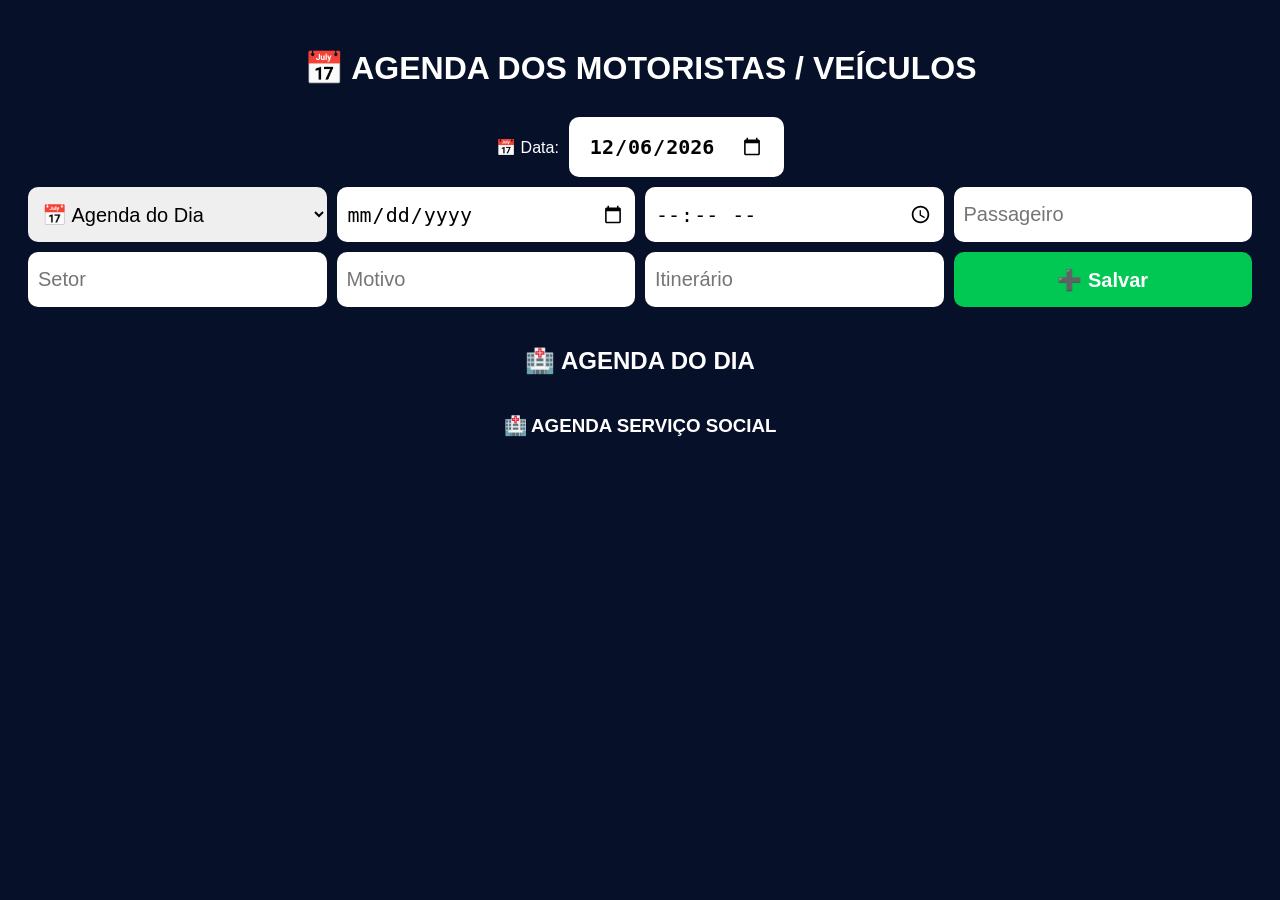
==== commit a9dbb35f: "Update agenda.html" ====
--- a/agenda.html
+++ b/agenda.html
@@ -1,97 +1,26 @@
-
-Cópia original 11 06 2026
-
-
-
-
-
 <!doctype html>
 <html lang="pt-BR">
 
 <head>
+
 <meta charset="utf-8">
-<title>Painel Frota</title>
+
+<title>Agenda Completa</title>
 
 <style>
 
 body{
-  margin:0;
   background:#071029;
   color:white;
   font-family:Arial;
-}
-
-/* LAYOUT */
-.layout{
-  display:flex;
-  height:100vh;
-}
-
-.sidebar{
-  width:220px;
-  background:#0b1c3d;
   padding:20px;
 }
 
-.sidebar h2{
+h1{
   text-align:center;
-}
-
-.sidebar button{
-  width:100%;
-  margin-bottom:10px;
-  padding:12px;
-  border:none;
-  background:#1e3a8a;
-  border-radius:8px;
-  color:white;
-  cursor:pointer;
-}
-
-.conteudo{
-  flex:1;
-  padding:20px;
-  overflow:auto;
-}
-
-/* KPIs */
-.kpis{
-  display:flex;
-  gap:10px;
   margin-bottom:20px;
 }
 
-.card{
-  flex:1;
-  background:#1e2f5c;
-  padding:15px;
-  text-align:center;
-  border-radius:10px;
-}
-
-/* FORM */
-.formulario{
-  display:grid;
-  grid-template-columns:repeat(4,1fr);
-  gap:10px;
-  margin-bottom:20px;
-}
-
-.formulario input, select, button{
-  height:45px;
-  border-radius:8px;
-  border:none;
-  font-size:14px;
-  padding:8px;
-}
-
-.formulario button{
-  background:#00c853;
-  font-weight:bold;
-  cursor:pointer;
-}
-
-/* TABLE */
 table{
   width:100%;
   border-collapse:collapse;
@@ -99,57 +28,101 @@
 
 th{
   background:#2c4078;
+  padding:12px;
+}
+
+td{
   padding:10px;
-}
-
-td{
-  padding:8px;
   text-align:center;
   border:1px solid #1e2f5c;
 }
-  
-td[contenteditable="true"]{
-  cursor:text;
-}
-
-td[contenteditable="true"]:focus{
-  background:#1e3a8a;
-  outline:none;
-}
 
 tr:nth-child(even){
   background:#0c1d40;
 }
 
-/* STATUS */
-.status{
-  padding:4px 8px;
+tr:nth-child(odd){
+  background:#0e224d;
+}
+
+
+
+.formulario{
+
+display:grid;
+grid-template-columns:
+repeat(4,1fr);
+font-size:12px;
+gap:10px;
+margin-bottom:20px;
+
+}
+
+.formulario input,
+.formulario select{
+
+  width:100%;
+  height:55px;
+
+  padding:10px;
+
+  font-size:20px;
+
+  border:none;
   border-radius:10px;
-  font-size:12px;
-}
-
-.pendente{background:#fbc02d}
-.ok{background:#00c853}
-.cancelado{background:#d32f2f}
+
+  box-sizing:border-box;
+}
+
+.formulario button{
+
+  background:#00c853;
+  color:white;
+
+  height:55px;
+  font-size:20px;
+  font-weight:bold;
+
+  border:none;
+  border-radius:10px;
+
+  cursor:pointer;
+
+  transition:0.2s;
+
+}
+
+.formulario button:hover{
+
+  transform:scale(1.03);
+
+}
+
+  #campoHora,
+#campoPeriodo{
+  width:100%;
+}
+
+#campoHora input,
+#campoPeriodo select{
+  width:100%;
+  height:55px;
+  box-sizing:border-box;
+}
+
+
+
+
+  
 
 </style>
+
 </head>
 
 <body>
 
-
-
-
-
-
-  
-
-<div class="layout">
-
-
- 
-
-<!-- MENU --><aside class="sidebar">
+<h1>📅 AGENDA DOS MOTORISTAS / VEÍCULOS</h1>
+
 
 <div style="
   display:flex;
@@ -181,379 +154,558 @@
 
 
 
-  
-  <button onclick="mostrarTela('agenda')">📅 Agenda do Dia</button>
-  <button onclick="mostrarTela('social')">🏥 Serviço Social</button>
-</aside>
-
-<main>
-
-  <!-- AGENDA DO DIA -->
-  <div id="telaAgenda">
-
-  <h2 style="text-align:center;">📅 AGENDA DO DIA</h2>
-
-  <div class="formulario">
-
-    <input type="date" id="dataAgenda">
-    <input type="time" id="horaAgenda">
-
-    <input type="text" id="passageiroAgenda" placeholder="Passageiro">
-    <input type="text" id="setorAgenda" placeholder="Setor">
-    <input type="text" id="motivoAgenda" placeholder="Motivo">
-    <input type="text" id="itinerarioAgenda" placeholder="Itinerário">
-
-    <button onclick="salvarAgenda()">Salvar</button>
-
-  </div>
-
-  <div id="tabelaAgenda"></div>
-
+<div class="formulario">
+
+<select id="tipoAgenda" onchange="atualizarFormulario()">
+ 
+  <option value="AGENDA DO DIA">📅 Agenda do Dia</option>
+  <option value="AGENDA SERVIÇO SOCIAL">🏥 Agenda Serviço Social</option>
+</select>
+
+  
+
+<input type="date" id="novaData">
+
+<div id="campoHora">
+  <input type="time" id="novaHora">
 </div>
-  <!-- SERVIÇO SOCIAL -->
-  <div id="telaSocial" style="display:none;">
-
-  <h2 style="text-align:center;">🏥 AGENDA SERVIÇO SOCIAL</h2>
-
-  <div class="formulario">
-
-    <input type="date" id="dataSocial">
-
-    <select id="periodoSocial">
-      <option value="">Selecione o período</option>
-      <option value="MANHÃ">MANHÃ</option>
-      <option value="TARDE">TARDE</option>
-    </select>
-
-    <input type="text" id="passageiroSocial" placeholder="Passageiro">
-    <input type="text" id="motivoSocial" placeholder="Motivo">
-    <input type="text" id="itinerarioSocial" placeholder="Itinerário">
-
-    <button onclick="salvarSocial()">Salvar</button>
-
-  </div>
-
-
-
+
+<div id="campoPeriodo" style="display:none">
+  <select id="novoPeriodo">
+    <option value="">Selecione o período</option>
+    <option value="MANHÃ">MANHÃ</option>
+    <option value="TARDE">TARDE</option>
+  </select>
 </div>
-</main>
-
-
+
+<input
+type="text"
+id="novoPassageiro"
+placeholder="Passageiro"
+
+>
+
+<input
+type="text"
+id="novoSetor"
+placeholder="Setor"
+
+>
+
+<input
+type="text"
+id="novoMotivo"
+placeholder="Motivo"
+
+>
+
+<input
+type="text"
+id="novoItinerario"
+placeholder="Itinerário"
+
+>
+
+
+
+
+
+  
+
+<button onclick="salvarAgenda()">
+➕ Salvar
+</button>
+
+</div>
+
+
+
+
+     <h2 style="margin-top:40px;text-align:center;">
+🏥 AGENDA DO DIA
+</h2>
+
+ 
+
+<div id="tabela"></div>
+
+   <h3 style="margin-top:40px;text-align:center;">
+🏥 AGENDA SERVIÇO SOCIAL
+</h3>
+
+<div id="tabelaServicoSocial"></div>
+  
 
 <script>
 
-// =========================
-// CONFIG
-// =========================
-const API_URL = "https://script.google.com/macros/s/AKfycbzRvc4ool4NLPyooFWJ-j-zzA49eV3-S1opO0h8Y_mKwrRRr5gr_MSVM9m4Zelsj-HI4g/exec";
-
-  const SHEETS = {
-  AGENDA: "AGENDA DO DIA",
-  SOCIAL: "AGENDA SERVIÇO SOCIAL"
-
-};
-
-
-// =========================
-// HELPERS
-// =========================
-const escapeHTML = str =>
-  String(str ?? "")
-    .replace(/&/g,"&amp;")
-    .replace(/</g,"&lt;")
-    .replace(/>/g,"&gt;")
-    .replace(/"/g,"&quot;");
-
-function statusHTML(s){
-  const map = {
-    "PENDENTE":"pendente",
-    "CONCLUÍDO":"ok",
-    "CANCELADO":"cancelado"
-  };
-  return `<span class="status ${map[s]||""}">${s||""}</span>`;
-}
-
-let loaded = {
-  agenda: false,
-  social: false
-};
-
-function mostrarTela(tela){
-
-  telaAgenda.style.display = tela === "agenda" ? "block" : "none";
-  telaSocial.style.display = tela === "social" ? "block" : "none";
-
-  if(tela === "agenda" && !loaded.agenda){
-    carregarAgenda();
-    loaded.agenda = true;
+  
+
+  const SHEET_ID =
+"14T7zF0likp8YGeycOYBcOs9INY9gvMzpt7SMfghE8P4";
+
+
+  const parseGviz = txt =>
+
+JSON.parse(
+  txt.substring(
+    txt.indexOf("{"),
+    txt.lastIndexOf("}") + 1
+  )
+);
+
+const getCell = c =>
+  c?.f ?? c?.v ?? "";
+
+
+
+function atualizarFormulario(){
+
+  const tipo =
+  document.getElementById("tipoAgenda").value;
+
+  document.getElementById("campoHora").style.display =
+    tipo === "AGENDA DO DIA"
+      ? "block"
+      : "none";
+
+  document.getElementById("campoPeriodo").style.display =
+    tipo === "AGENDA SERVIÇO SOCIAL"
+      ? "block"
+      : "none";
+
+}
+
+  
+
+
+  async function carregarAgenda(){
+
+const query =
+"select B,C,D,E,F,G,H";
+
+const url =
+
+`https://docs.google.com/spreadsheets/d/${SHEET_ID}/gviz/tq` +
+
+`?sheet=${encodeURIComponent("AGENDA DO DIA")}` +
+
+`&tq=${encodeURIComponent(query)}` +
+
+`&tqx=out:json`;
+
+const res =
+  await fetch(url);
+
+const json =
+  parseGviz(await res.text());
+
+const rows =
+  json.table.rows || [];
+
+
+let agendaFiltrada = [];
+
+const dataSelecionada =
+  document.getElementById("filtroData")?.value;
+
+if(dataSelecionada){
+
+  const dataBR =
+    dateToBR(dataSelecionada);
+
+  
+
+  agendaFiltrada =
+    rows.filter(row=>{
+
+      const v =
+        (row.c || []).map(getCell);
+
+      return String(v[0] || "").trim() === dataBR;
+
+    });
+
+}else{
+
+  const hoje = new Date();
+
+  hoje.setHours(0,0,0,0);
+
+  agendaFiltrada =
+    rows.filter(row=>{
+
+      const v =
+        (row.c || []).map(getCell);
+
+      const dataTexto =
+        String(v[0] || "");
+
+      let dataAgenda;
+
+      // formato DD/MM/YYYY
+      if(dataTexto.includes("/")){
+
+        const partes =
+          dataTexto.split("/");
+
+        dataAgenda =
+          new Date(
+            partes[2],
+            partes[1]-1,
+            partes[0]
+          );
+
+      }
+
+      // formato YYYY-MM-DD
+      else if(dataTexto.includes("-")){
+
+        dataAgenda =
+          new Date(dataTexto);
+
+      }
+
+      return dataAgenda >= hoje;
+
+    });
+
+
+}
+
+
+function dateToBR(dataISO){
+
+  if(!dataISO) return "";
+
+  const [ano,mes,dia] =
+    dataISO.split("-");
+
+  return `${dia}/${mes}/${ano}`;
+}
+    
+
+
+  agendaFiltrada.sort((a,b)=>{
+
+  const va =
+    (a.c || []).map(getCell);
+
+  const vb =
+    (b.c || []).map(getCell);
+
+  function criarDataHora(data,hora){
+
+    let d;
+
+    if(String(data).includes("/")){
+
+      const p =
+        String(data).split("/");
+
+      d = new Date(
+        p[2],
+        p[1]-1,
+        p[0]
+      );
+
+    }else{
+
+      d = new Date(data);
+
+    }
+
+    const h =
+      String(hora || "00:00")
+        .split(":");
+
+    d.setHours(
+      Number(h[0]),
+      Number(h[1]),
+      0,
+      0
+    );
+
+    return d;
+
   }
 
-  if(tela === "social" && !loaded.social){
-    carregarSocial();
-    loaded.social = true;
+  return (
+    criarDataHora(va[0],va[1]) -
+    criarDataHora(vb[0],vb[1])
+  );
+
+});
+
+
+
+  let html =
+
+`
+<table>
+
+<thead>
+
+<tr>
+
+<th>Data</th>
+<th>Hora</th>
+<th>Passageiro</th>
+<th>Setor</th>
+<th>Motivo</th>
+<th>Itinerário</th>
+<th>Status</th>
+
+</tr>
+
+</thead>
+
+<tbody>
+`;
+
+
+  agendaFiltrada.forEach(row=>{
+
+const v =
+  (row.c || []).map(getCell);
+
+html += `
+
+<tr>
+
+<td>${v[0]}</td>
+<td>${v[1]}</td>
+<td>${v[2]}</td>
+<td>${v[3]}</td>
+<td>${v[4]}</td>
+<td>${v[5]}</td>
+<td>${v[6]}</td>
+
+</tr>
+
+`;
+
+});
+
+
+  html += `
+</tbody>
+</table>
+`;
+
+document.getElementById(
+"tabela"
+).innerHTML = html;
+
+}
+
+
+
+async function carregarServicoSocial(){
+
+  const query =
+  "select B,C,D,F,G,H";
+
+  const url =
+  `https://docs.google.com/spreadsheets/d/${SHEET_ID}/gviz/tq` +
+  `?sheet=${encodeURIComponent("AGENDA SERVIÇO SOCIAL")}` +
+  `&tq=${encodeURIComponent(query)}` +
+  `&tqx=out:json`;
+
+  const res =
+  await fetch(url);
+
+  const json =
+  parseGviz(await res.text());
+
+  const rows =
+  json.table.rows || [];
+
+  const dataSelecionada =
+  document.getElementById("filtroData")?.value;
+
+  let agendaFiltrada = [];
+
+  if(dataSelecionada){
+
+    const [ano,mes,dia] =
+    dataSelecionada.split("-");
+
+    const dataBR =
+    `${dia}/${mes}/${ano}`;
+
+    agendaFiltrada =
+    rows.filter(row=>{
+
+      const v =
+      (row.c || []).map(getCell);
+
+      return String(v[0] || "").trim() === dataBR;
+
+    });
+
+  }else{
+
+    agendaFiltrada = rows;
+
   }
-}
-  
-
-function toast(msg){
-  console.log(msg);
-  alert(msg); // pode evoluir depois
-}
-
-
-
-
-
-
-
-
-  
-
-// =========================
-// API LAYER
-// =========================
-const API = {
-
-  async listar(sheet){
-    const res = await fetch(`${API_URL}?agenda=${sheet}`);
-    return await res.json();
-  },
-
-  async salvar(data){
-    await fetch(API_URL,{
-      method:"POST",
-      body:data
-    });
-  }
-
-};
-
-// =========================
-// TABLE ENGINE
-// =========================
-function renderTabela({target, dados, colunas, sheet}){
+
+  // Ordenar pelo período
+  agendaFiltrada.sort((a,b)=>{
+
+    const va =
+    (a.c || []).map(getCell);
+
+    const vb =
+    (b.c || []).map(getCell);
+
+    return String(va[1] || "")
+      .localeCompare(String(vb[1] || ""));
+  });
 
   let html = `
   <table>
-    <thead><tr>
-      ${colunas.map(c=>`<th>${c.label}</th>`).join("")}
-      <th>Ações</th>
-    </tr></thead>
+
+    <thead>
+      <tr>
+        <th>Data</th>
+        <th>Período</th>
+        <th>Passageiro</th>
+        <th>Motivo</th>
+        <th>Itinerário</th>
+        <th>Status</th>
+      </tr>
+    </thead>
+
     <tbody>
   `;
 
-  dados.forEach(v => {
-
-    const id = v[0];
-
-    html += "<tr>";
-
-    colunas.forEach(c => {
-
-      let valor = v[c.index];
-
-      if(c.render){
-        valor = c.render(valor);
-      } else {
-        valor = escapeHTML(valor);
-      }
-
-      if(c.editable){
-        html += `
-        <td contenteditable="true"
-          onblur="editarCampo('${id}','${c.field}',this.innerText,'${sheet}')">
-          ${valor}
-        </td>`;
-      } else {
-        html += `<td>${valor}</td>`;
-      }
-
-    });
+  agendaFiltrada.forEach(row=>{
+
+    const v =
+    (row.c || []).map(getCell);
 
     html += `
-      <td>
-        <button onclick="deletar('${id}','${sheet}')">🗑️</button>
-      </td>
+    <tr>
+
+      <td>${v[0] || ""}</td>
+      <td>${v[1] || ""}</td>
+      <td>${v[2] || ""}</td>
+      <td>${v[3] || ""}</td>
+      <td>${v[4] || ""}</td>
+      <td>${v[5] || ""}</td>
+
+    </tr>
     `;
-
-    html += "</tr>";
-
   });
 
-  html += "</tbody></table>";
-
-  document.getElementById(target).innerHTML = html;
-}
-
-
-// =========================
-// CONTROLLERS
-// =========================
-
-async function carregarAgenda(){
-
-  const res = await API.listar(SHEETS.AGENDA);
-
-  if(!res.success){
-    toast("Erro: " + res.erro);
-    return;
+  html += `
+    </tbody>
+  </table>
+  `;
+
+  document.getElementById(
+    "tabelaServicoSocial"
+  ).innerHTML = html;
+
+}
+
+  
+
+
+  const hoje = new Date();
+
+document.getElementById("filtroData").value =
+  hoje.toISOString().split("T")[0];
+
+
+
+const WEBAPP =
+"https://script.google.com/macros/s/AKfycbwiaVBLh1B4ZpMbyDNX5RIhFhhUxX9jni8M6vmtFoYRaU2-7eazccWwngHzjajXp44t8w/exec";
+
+async function salvarAgenda(){
+
+
+const tipoAgenda =
+document.getElementById("tipoAgenda").value;
+
+const horaOuPeriodo =
+tipoAgenda === "AGENDA SERVIÇO SOCIAL"
+  ? document.getElementById("novoPeriodo").value
+  : document.getElementById("novaHora").value;
+
+
+
+  
+
+  const payload = {
+
+  agenda: tipoAgenda,
+
+  data: document.getElementById("novaData").value,
+
+  hora: horaOuPeriodo,
+
+  passageiro: document.getElementById("novoPassageiro").value,
+
+  setor: document.getElementById("novoSetor").value,
+
+  motivo: document.getElementById("novoMotivo").value,
+
+  itinerario: document.getElementById("novoItinerario").value
+
+};
+
+ const formData = new FormData();
+
+formData.append("agenda", payload.agenda);
+  
+formData.append("data", payload.data);
+formData.append("hora", payload.hora);
+formData.append("passageiro", payload.passageiro);
+formData.append("setor", payload.setor);
+formData.append("motivo", payload.motivo);
+formData.append("itinerario", payload.itinerario);
+
+const res = await fetch(WEBAPP,{
+  method:"POST",
+  body:formData
+});
+
+
+  const json = await res.json();
+
+  if(json.success){
+
+    document.getElementById("novaData").value = "";
+    document.getElementById("novaHora").value = "";
+    document.getElementById("novoPassageiro").value = "";
+    document.getElementById("novoSetor").value = "";
+    document.getElementById("novoMotivo").value = "";
+    document.getElementById("novoItinerario").value = "";
+
+    alert("Agendamento incluído!");
+
+    carregarAgenda();
+     carregarServicoSocial();
+  }else{
+
+    alert("Erro ao gravar.");
+   
   }
 
-  renderTabela({
-    target:"tabelaAgenda",
-    dados:res.dados,
-    sheet:SHEETS.AGENDA, // ✅ corrigido
-    colunas:[
-      {label:"Data", index:1, field:"data", editable:true},
-      {label:"Hora", index:2, field:"hora", editable:true},
-      {label:"Passageiro", index:3, field:"passageiro", editable:true},
-      {label:"Setor", index:4, field:"setor", editable:true},
-      {label:"Motivo", index:5, field:"motivo", editable:true},
-      {label:"Itinerário", index:6, field:"itinerario", editable:true},
-      {label:"Status", index:7, field:"status", render:statusHTML}
-    ]
-  });
-}
-
-
-
-async function carregarSocial(){
-
-  const res = await API.listar(SHEETS.SOCIAL);
-
-  if(!res.success){
-    toast("Erro: " + res.erro);
-    return;
-  }
-
-  renderTabela({
-    target:"tabelaServicoSocial",
-    dados:res.dados,
-    sheet:SHEETS.SOCIAL, // ✅ corrigido
-    colunas:[
-      {label:"Data", index:1, field:"data", editable:true},
-      {label:"Período", index:2, field:"hora", editable:true},
-      {label:"Passageiro", index:3, field:"passageiro", editable:true},
-      {label:"Motivo", index:5, field:"motivo", editable:true},
-      {label:"Itinerário", index:6, field:"itinerario", editable:true},
-      {label:"Status", index:7, field:"status", render:statusHTML}
-    ]
-  });
-}
-
-
-// =========================
-// ACTIONS
-// =========================
-
-async function salvarAgenda(){
-
-  const form = new FormData();
-
-  form.append("acao","novo");
-  form.append("agenda", SHEETS.AGENDA); // ✅ corrigido
-
-  form.append("data", dataAgenda.value);
-  form.append("hora", horaAgenda.value);
-  form.append("passageiro", passageiroAgenda.value);
-  form.append("setor", setorAgenda.value);
-  form.append("motivo", motivoAgenda.value);
-  form.append("itinerario", itinerarioAgenda.value);
-
-  await API.salvar(form);
-
-  limparAgenda();
-  carregarAgenda();
-  toast("Salvo ✅");
-}
-
-
-async function salvarSocial(){
-
-  const form = new FormData();
-
-  form.append("acao","novo");
-  form.append("agenda", SHEETS.SOCIAL); // ✅ corrigido
-
-  form.append("data", dataSocial.value);
-  form.append("hora", periodoSocial.value);
-  form.append("passageiro", passageiroSocial.value);
-  form.append("setor","");
-  form.append("motivo", motivoSocial.value);
-  form.append("itinerario", itinerarioSocial.value);
-
-  await API.salvar(form);
-
-  limparSocial();
-  carregarSocial();
-  toast("Salvo ✅");
-}
-
-
-// =========================
-// EDIT / DELETE
-// =========================
-
-async function editarCampo(id, campo, valor, agenda){
-  const form = new FormData();
-  form.append("acao","editar_campo");
-  form.append("id",id);
-  form.append("campo",campo);
-  form.append("valor",valor);
-  form.append("agenda",agenda);
-
-  await API.salvar(form);
-}
-
-async function deletar(id, agenda){
-
-  if(!confirm("Deseja excluir?")) return;
-
-  const form = new FormData();
-  form.append("acao","deletar");
-  form.append("id",id);
-  form.append("agenda",agenda);
-
-  await API.salvar(form);
-
-  carregarAgenda();
-  carregarSocial();
-
-  toast("Excluído ✅");
-}
-
-
-
-// =========================
-// UTILS
-// =========================
-
-function limparAgenda(){
-  ["dataAgenda","horaAgenda","passageiroAgenda","setorAgenda","motivoAgenda","itinerarioAgenda"]
-  .forEach(id=>document.getElementById(id).value="");
-}
-
-function limparSocial(){
-  ["dataSocial","periodoSocial","passageiroSocial","motivoSocial","itinerarioSocial"]
-  .forEach(id=>document.getElementById(id).value="");
-}
-
-function mostrarTela(tela){
-
-  telaAgenda.style.display = tela === "agenda" ? "block" : "none";
-  telaSocial.style.display = tela === "social" ? "block" : "none";
-}
-
-
-// =========================
-// INIT
-// =========================
-
-function init(){
-  mostrarTela("agenda"); // inicia já carregando agenda
-}
-
-init();
+}
+  
+
+carregarAgenda();
+carregarServicoSocial();
+atualizarFormulario();
+
+  setInterval(async () => {
+
+  await carregarAgenda();
+  await carregarServicoSocial();
+
+}, 30000);
 
 </script>
 
